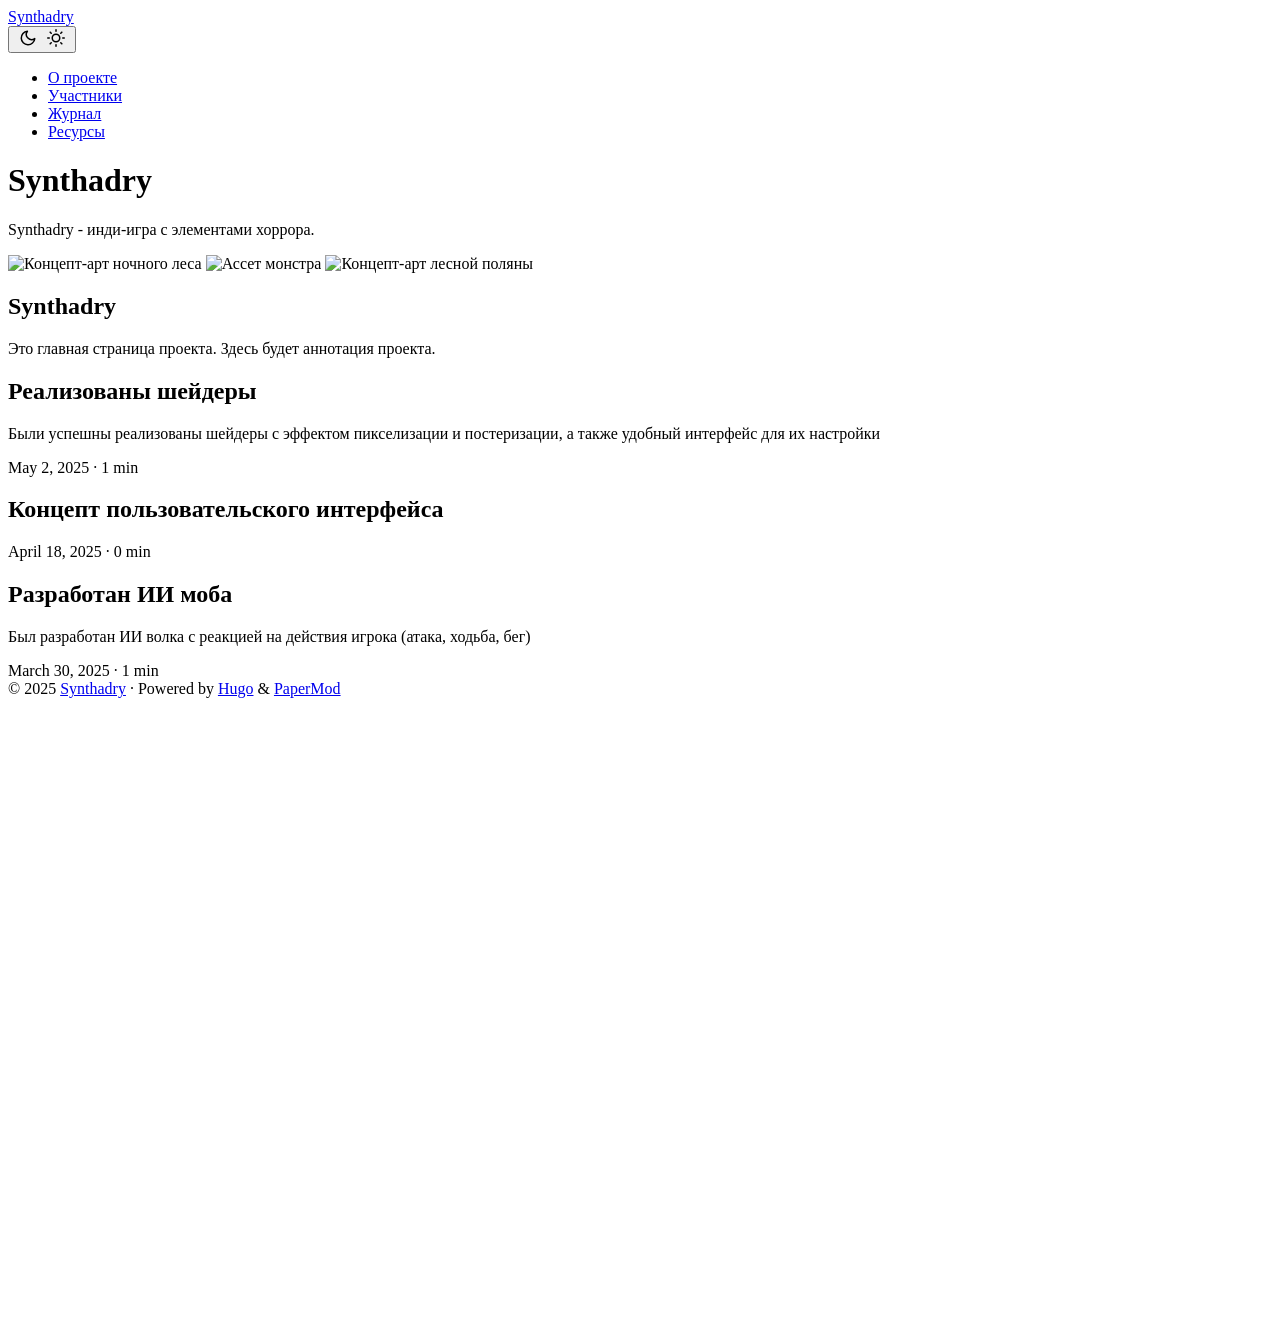
==== site/public/index.html @ 7543f237 "Updated design & functionality" ====
<!DOCTYPE html>
<html lang="en" dir="auto">

<head>
	<meta name="generator" content="Hugo 0.147.2"><script src="/livereload.js?mindelay=10&amp;v=2&amp;port=1313&amp;path=livereload" data-no-instant defer></script><meta charset="utf-8">
<meta http-equiv="X-UA-Compatible" content="IE=edge">
<meta name="viewport" content="width=device-width, initial-scale=1, shrink-to-fit=no">
<meta name="robots" content="noindex, nofollow">
<title>Synthadry</title>

<meta name="description" content="">
<meta name="author" content="">
<link rel="canonical" href="//localhost:1313/">
<link crossorigin="anonymous" href="/assets/css/stylesheet.ae3d277e69647c027e65dd7c785748f912a9be2d37da0061b9ff15a5d7fafb7b.css" integrity="sha256-rj0nfmlkfAJ&#43;Zd18eFdI&#43;RKpvi032gBhuf8Vpdf6&#43;3s=" rel="preload stylesheet" as="style">
<link rel="icon" href="//localhost:1313/favicon.ico">
<link rel="icon" type="image/png" sizes="16x16" href="//localhost:1313/favicon-16x16.png">
<link rel="icon" type="image/png" sizes="32x32" href="//localhost:1313/favicon-32x32.png">
<link rel="apple-touch-icon" href="//localhost:1313/apple-touch-icon.png">
<link rel="mask-icon" href="//localhost:1313/safari-pinned-tab.svg">
<meta name="theme-color" content="#2e2e33">
<meta name="msapplication-TileColor" content="#2e2e33">
<link rel="alternate" type="application/rss+xml" href="//localhost:1313/index.xml">
<link rel="alternate" hreflang="en" href="//localhost:1313/">
<noscript>
    <style>
        #theme-toggle,
        .top-link {
            display: none;
        }

    </style>
</noscript>
</head>

<body class="list" id="top">
<script>
    if (localStorage.getItem("pref-theme") === "dark") {
        document.body.classList.add('dark');
    }

</script>

<header class="header">
    <nav class="nav">
        <div class="logo">
            <a href="//localhost:1313/" accesskey="h" title="Synthadry (Alt + H)">Synthadry</a>
            <div class="logo-switches">
                <button id="theme-toggle" accesskey="t" title="(Alt + T)" aria-label="Toggle theme">
                    <svg id="moon" xmlns="http://www.w3.org/2000/svg" width="24" height="18" viewBox="0 0 24 24"
                        fill="none" stroke="currentColor" stroke-width="2" stroke-linecap="round"
                        stroke-linejoin="round">
                        <path d="M21 12.79A9 9 0 1 1 11.21 3 7 7 0 0 0 21 12.79z"></path>
                    </svg>
                    <svg id="sun" xmlns="http://www.w3.org/2000/svg" width="24" height="18" viewBox="0 0 24 24"
                        fill="none" stroke="currentColor" stroke-width="2" stroke-linecap="round"
                        stroke-linejoin="round">
                        <circle cx="12" cy="12" r="5"></circle>
                        <line x1="12" y1="1" x2="12" y2="3"></line>
                        <line x1="12" y1="21" x2="12" y2="23"></line>
                        <line x1="4.22" y1="4.22" x2="5.64" y2="5.64"></line>
                        <line x1="18.36" y1="18.36" x2="19.78" y2="19.78"></line>
                        <line x1="1" y1="12" x2="3" y2="12"></line>
                        <line x1="21" y1="12" x2="23" y2="12"></line>
                        <line x1="4.22" y1="19.78" x2="5.64" y2="18.36"></line>
                        <line x1="18.36" y1="5.64" x2="19.78" y2="4.22"></line>
                    </svg>
                </button>
            </div>
        </div>
        <ul id="menu">
            <li>
                <a href="//localhost:1313/about" title="О проекте">
                    <span>О проекте</span>
                </a>
            </li>
            <li>
                <a href="//localhost:1313/participants" title="Участники">
                    <span>Участники</span>
                </a>
            </li>
            <li>
                <a href="//localhost:1313/journal" title="Журнал">
                    <span>Журнал</span>
                </a>
            </li>
            <li>
                <a href="//localhost:1313/resources" title="Ресурсы">
                    <span>Ресурсы</span>
                </a>
            </li>
        </ul>
    </nav>
</header>
<main class="main"> 
<div class="post-content"><h1 id="synthadry"><strong>Synthadry</strong><a hidden class="anchor" aria-hidden="true" href="#synthadry">#</a></h1>
<p>Synthadry - инди-игра с элементами хоррора.</p>
<p><img alt="Концепт-арт ночного леса" loading="lazy" src="/images/forest.jpg">
<img alt="Ассет монстра" loading="lazy" src="/images/monster.jpg">
<img alt="Концепт-арт лесной поляны" loading="lazy" src="/images/redtoilet.jpg"></p>


</div>
<article class="first-entry home-info">
    <header class="entry-header">
        <h1>Synthadry</h1>
    </header>
    <div class="entry-content">
        Это главная страница проекта. Здесь будет аннотация проекта.
    </div>
    <footer class="entry-footer">
        <div class="social-icons" >
</div>

    </footer>
</article>

<article class="post-entry"> 
  <header class="entry-header">
    <h2 class="entry-hint-parent">Реализованы шейдеры
    </h2>
  </header>
  <div class="entry-content">
    <p>Были успешны реализованы шейдеры с эффектом пикселизации и постеризации, а также удобный интерфейс для их настройки
</p>
  </div>
  <footer class="entry-footer"><span title='2025-05-02 00:00:00 +0000 UTC'>May 2, 2025</span>&nbsp;·&nbsp;1 min</footer>
  <a class="entry-link" aria-label="post link to Реализованы шейдеры" href="//localhost:1313/journal/post3/"></a>
</article>

<article class="post-entry"> 
  <header class="entry-header">
    <h2 class="entry-hint-parent">Концепт пользовательского интерфейса
    </h2>
  </header>
  <div class="entry-content">
    <p> </p>
  </div>
  <footer class="entry-footer"><span title='2025-04-18 00:00:00 +0000 UTC'>April 18, 2025</span>&nbsp;·&nbsp;0 min</footer>
  <a class="entry-link" aria-label="post link to Концепт пользовательского интерфейса" href="//localhost:1313/journal/post2/"></a>
</article>

<article class="post-entry"> 
  <header class="entry-header">
    <h2 class="entry-hint-parent">Разработан ИИ моба
    </h2>
  </header>
  <div class="entry-content">
    <p>Был разработан ИИ волка с реакцией на действия игрока (атака, ходьба, бег)
</p>
  </div>
  <footer class="entry-footer"><span title='2025-03-30 00:00:00 +0000 UTC'>March 30, 2025</span>&nbsp;·&nbsp;1 min</footer>
  <a class="entry-link" aria-label="post link to Разработан ИИ моба" href="//localhost:1313/journal/post1/"></a>
</article>
    </main>
    
<footer class="footer">
        <span>&copy; 2025 <a href="//localhost:1313/">Synthadry</a></span> · 

    <span>
        Powered by
        <a href="https://gohugo.io/" rel="noopener noreferrer" target="_blank">Hugo</a> &
        <a href="https://github.com/adityatelange/hugo-PaperMod/" rel="noopener" target="_blank">PaperMod</a>
    </span>
</footer>
<a href="#top" aria-label="go to top" title="Go to Top (Alt + G)" class="top-link" id="top-link" accesskey="g">
    <svg xmlns="http://www.w3.org/2000/svg" viewBox="0 0 12 6" fill="currentColor">
        <path d="M12 6H0l6-6z" />
    </svg>
</a>

<script>
    let menu = document.getElementById('menu')
    if (menu) {
        menu.scrollLeft = localStorage.getItem("menu-scroll-position");
        menu.onscroll = function () {
            localStorage.setItem("menu-scroll-position", menu.scrollLeft);
        }
    }

    document.querySelectorAll('a[href^="#"]').forEach(anchor => {
        anchor.addEventListener("click", function (e) {
            e.preventDefault();
            var id = this.getAttribute("href").substr(1);
            if (!window.matchMedia('(prefers-reduced-motion: reduce)').matches) {
                document.querySelector(`[id='${decodeURIComponent(id)}']`).scrollIntoView({
                    behavior: "smooth"
                });
            } else {
                document.querySelector(`[id='${decodeURIComponent(id)}']`).scrollIntoView();
            }
            if (id === "top") {
                history.replaceState(null, null, " ");
            } else {
                history.pushState(null, null, `#${id}`);
            }
        });
    });

</script>
<script>
    var mybutton = document.getElementById("top-link");
    window.onscroll = function () {
        if (document.body.scrollTop > 800 || document.documentElement.scrollTop > 800) {
            mybutton.style.visibility = "visible";
            mybutton.style.opacity = "1";
        } else {
            mybutton.style.visibility = "hidden";
            mybutton.style.opacity = "0";
        }
    };

</script>
<script>
    document.getElementById("theme-toggle").addEventListener("click", () => {
        if (document.body.className.includes("dark")) {
            document.body.classList.remove('dark');
            localStorage.setItem("pref-theme", 'light');
        } else {
            document.body.classList.add('dark');
            localStorage.setItem("pref-theme", 'dark');
        }
    })

</script>
</body>

</html>
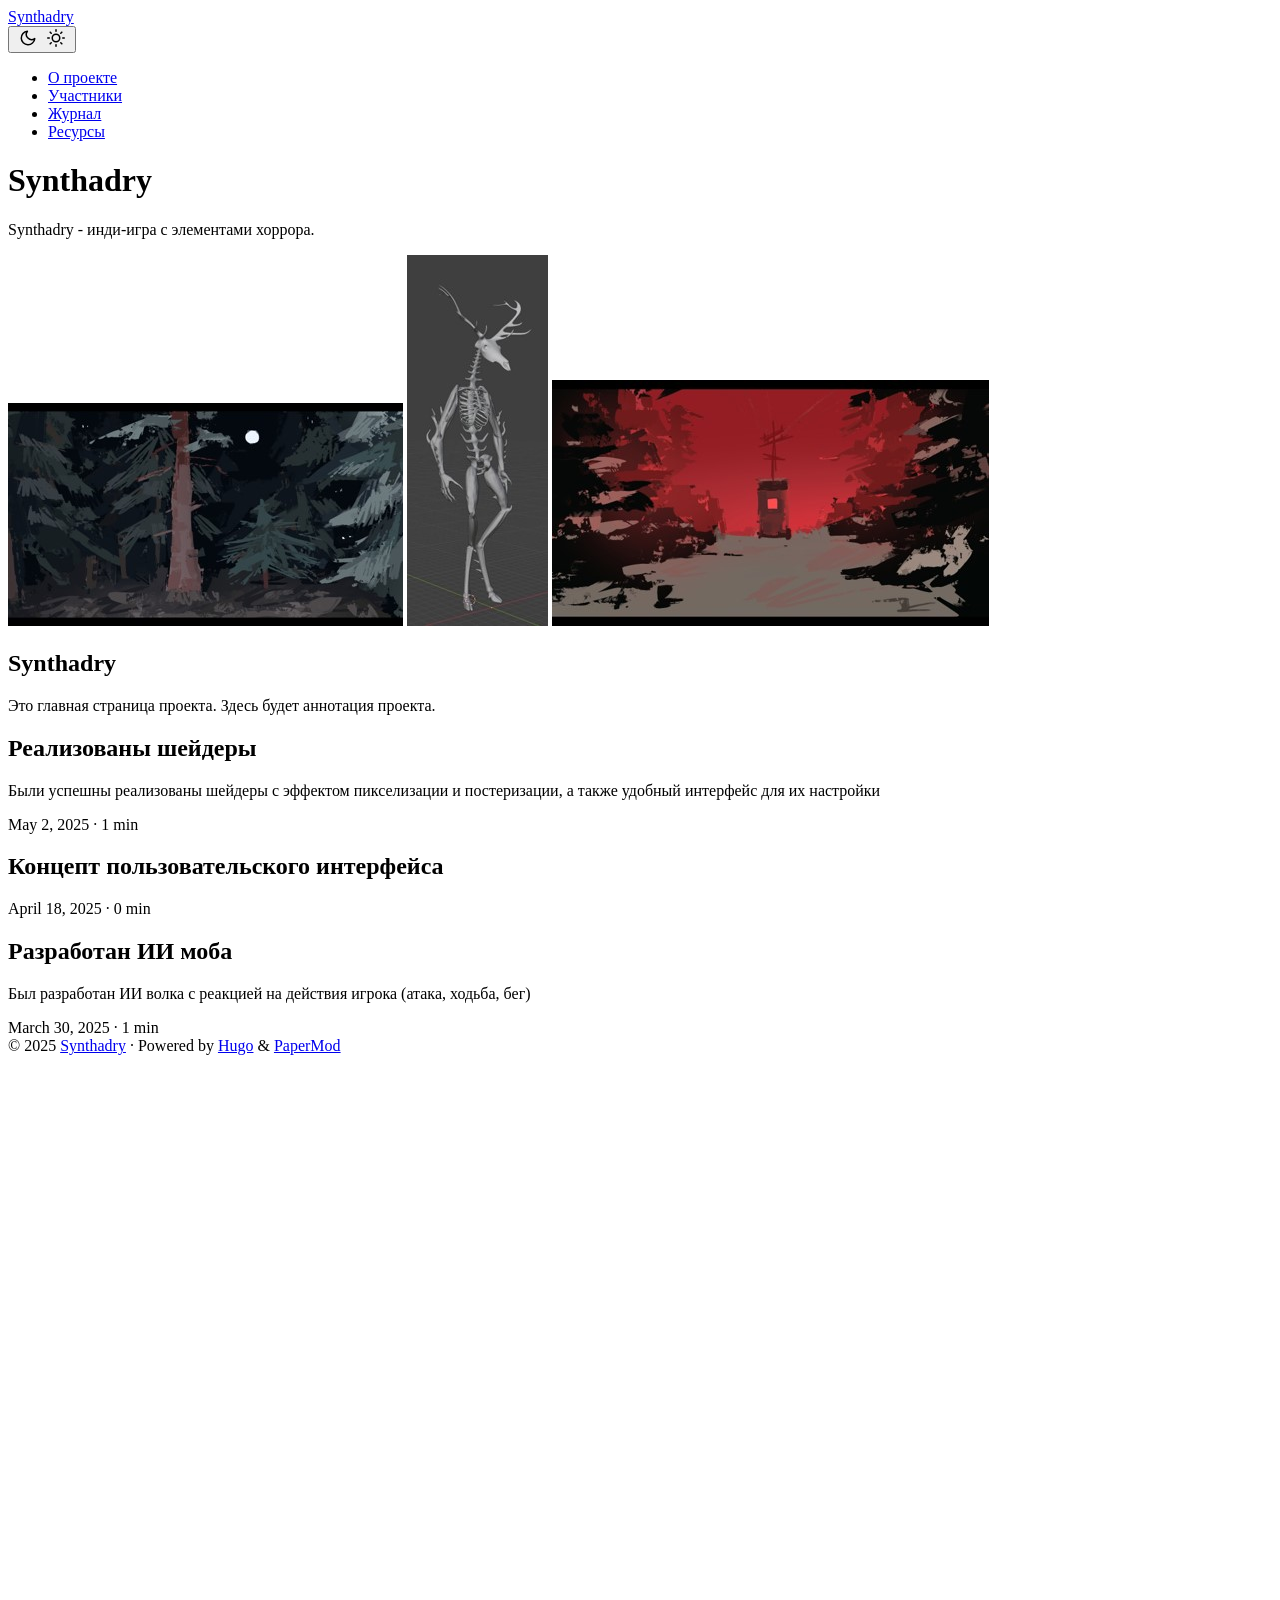
==== commit 23225ad1: "fixed style" ====
--- a/assets/css/stylesheet.ae3d277e69647c027e65dd7c785748f912a9be2d37da0061b9ff15a5d7fafb7b.css
+++ b/assets/css/stylesheet.ae3d277e69647c027e65dd7c785748f912a9be2d37da0061b9ff15a5d7fafb7b.css
@@ -0,0 +1,7 @@
+/*
+  PaperMod v8+
+  License: MIT https://github.com/adityatelange/hugo-PaperMod/blob/master/LICENSE
+  Copyright (c) 2020 nanxiaobei and adityatelange
+  Copyright (c) 2021-2025 adityatelange
+*/
+:root{--gap:24px;--content-gap:20px;--nav-width:1024px;--main-width:720px;--header-height:60px;--footer-height:60px;--radius:8px;--theme:rgb(255, 255, 255);--entry:rgb(255, 255, 255);--primary:rgb(30, 30, 30);--secondary:rgb(108, 108, 108);--tertiary:rgb(214, 214, 214);--content:rgb(31, 31, 31);--code-block-bg:rgb(28, 29, 33);--code-bg:rgb(245, 245, 245);--border:rgb(238, 238, 238)}.dark{--theme:rgb(29, 30, 32);--entry:rgb(46, 46, 51);--primary:rgb(218, 218, 219);--secondary:rgb(155, 156, 157);--tertiary:rgb(65, 66, 68);--content:rgb(196, 196, 197);--code-block-bg:rgb(46, 46, 51);--code-bg:rgb(55, 56, 62);--border:rgb(51, 51, 51)}.list{background:var(--code-bg)}.dark.list{background:var(--theme)}*,::after,::before{box-sizing:border-box}html{-webkit-tap-highlight-color:transparent;overflow-y:scroll;-webkit-text-size-adjust:100%;text-size-adjust:100%}a,button,body,h1,h2,h3,h4,h5,h6{color:var(--primary)}body{font-family:-apple-system,BlinkMacSystemFont,segoe ui,Roboto,Oxygen,Ubuntu,Cantarell,open sans,helvetica neue,sans-serif;font-size:18px;line-height:1.6;word-break:break-word;background:var(--theme)}article,aside,figcaption,figure,footer,header,hgroup,main,nav,section,table{display:block}h1,h2,h3,h4,h5,h6{line-height:1.2}h1,h2,h3,h4,h5,h6,p{margin-top:0;margin-bottom:0}ul{padding:0}a{text-decoration:none}body,figure,ul{margin:0}table{width:100%;border-collapse:collapse;border-spacing:0;overflow-x:auto;word-break:keep-all}button,input,textarea{padding:0;font:inherit;background:0 0;border:0}input,textarea{outline:0}button,input[type=button],input[type=submit]{cursor:pointer}input:-webkit-autofill,textarea:-webkit-autofill{box-shadow:0 0 0 50px var(--theme)inset}img{display:block;max-width:100%}.not-found{position:absolute;left:0;right:0;display:flex;align-items:center;justify-content:center;height:80%;font-size:160px;font-weight:700}.archive-posts{width:100%;font-size:16px}.archive-year{margin-top:40px}.archive-year:not(:last-of-type){border-bottom:2px solid var(--border)}.archive-month{display:flex;align-items:flex-start;padding:10px 0}.archive-month-header{margin:25px 0;width:200px}.archive-month:not(:last-of-type){border-bottom:1px solid var(--border)}.archive-entry{position:relative;padding:5px;margin:10px 0}.archive-entry-title{margin:5px 0;font-weight:400}.archive-count,.archive-meta{color:var(--secondary);font-size:14px}.footer,.top-link{font-size:12px;color:var(--secondary)}.footer{max-width:calc(var(--main-width) + var(--gap) * 2);margin:auto;padding:calc((var(--footer-height) - var(--gap))/2)var(--gap);text-align:center;line-height:24px}.footer span{margin-inline-start:1px;margin-inline-end:1px}.footer span:last-child{white-space:nowrap}.footer a{color:inherit;border-bottom:1px solid var(--secondary)}.footer a:hover{border-bottom:1px solid var(--primary)}.top-link{visibility:hidden;position:fixed;bottom:60px;right:30px;z-index:99;background:var(--tertiary);width:42px;height:42px;padding:12px;border-radius:64px;transition:visibility .5s,opacity .8s linear}.top-link,.top-link svg{filter:drop-shadow(0 0 0 var(--theme))}.footer a:hover,.top-link:hover{color:var(--primary)}.top-link:focus,#theme-toggle:focus{outline:0}.nav{display:flex;flex-wrap:wrap;justify-content:space-between;max-width:calc(var(--nav-width) + var(--gap) * 2);margin-inline-start:auto;margin-inline-end:auto;line-height:var(--header-height)}.nav a{display:block}.logo,#menu{display:flex;margin:auto var(--gap)}.logo{flex-wrap:inherit}.logo a{font-size:24px;font-weight:700}.logo a img,.logo a svg{display:inline;vertical-align:middle;pointer-events:none;transform:translate(0,-10%);border-radius:6px;margin-inline-end:8px}button#theme-toggle{font-size:26px;margin:auto 4px}body.dark #moon{vertical-align:middle;display:none}body:not(.dark) #sun{display:none}#menu{list-style:none;word-break:keep-all;overflow-x:auto;white-space:nowrap}#menu li+li{margin-inline-start:var(--gap)}#menu a{font-size:16px}#menu .active{font-weight:500;border-bottom:2px solid}.lang-switch li,.lang-switch ul,.logo-switches{display:inline-flex;margin:auto 4px}.lang-switch{display:flex;flex-wrap:inherit}.lang-switch a{margin:auto 3px;font-size:16px;font-weight:500}.logo-switches{flex-wrap:inherit}.main{position:relative;min-height:calc(100vh - var(--header-height) - var(--footer-height));max-width:calc(var(--main-width) + var(--gap) * 2);margin:auto;padding:var(--gap)}.page-header h1{font-size:40px}.pagination{display:flex}.pagination a{color:var(--theme);font-size:13px;line-height:36px;background:var(--primary);border-radius:calc(36px/2);padding:0 16px}.pagination .next{margin-inline-start:auto}.social-icons a{display:inline-flex;padding:10px}.social-icons a svg{height:26px;width:26px}code{direction:ltr}div.highlight,pre{position:relative}.copy-code{display:none;position:absolute;top:4px;right:4px;color:rgba(255,255,255,.8);background:rgba(78,78,78,.8);border-radius:var(--radius);padding:0 5px;font-size:14px;user-select:none}div.highlight:hover .copy-code,pre:hover .copy-code{display:block}.first-entry{position:relative;display:flex;flex-direction:column;justify-content:center;min-height:320px;margin:var(--gap)0 calc(var(--gap) * 2)}.first-entry .entry-header{overflow:hidden;display:-webkit-box;-webkit-box-orient:vertical;-webkit-line-clamp:3}.first-entry .entry-header h1{font-size:34px;line-height:1.3}.first-entry .entry-content{margin:14px 0;font-size:16px;-webkit-line-clamp:3}.first-entry .entry-footer{font-size:14px}.home-info .entry-content{-webkit-line-clamp:unset}.post-entry{position:relative;margin-bottom:var(--gap);padding:var(--gap);background:var(--entry);border-radius:var(--radius);transition:transform .1s;border:1px solid var(--border)}.post-entry:active{transform:scale(.96)}.tag-entry .entry-cover{display:none}.entry-header h2{font-size:24px;line-height:1.3}.entry-content{margin:8px 0;color:var(--secondary);font-size:14px;line-height:1.6;overflow:hidden;display:-webkit-box;-webkit-box-orient:vertical;-webkit-line-clamp:2}.entry-footer{color:var(--secondary);font-size:13px}.entry-link{position:absolute;left:0;right:0;top:0;bottom:0}.entry-hint{color:var(--secondary)}.entry-hint-parent{display:flex;justify-content:space-between}.entry-cover{font-size:14px;margin-bottom:var(--gap);text-align:center}.entry-cover img{border-radius:var(--radius);width:100%;height:auto}.entry-cover a{color:var(--secondary);box-shadow:0 1px 0 var(--primary)}.page-header,.post-header{margin:24px auto var(--content-gap)}.post-title{margin-bottom:2px;font-size:40px}.post-description{margin-top:10px;margin-bottom:5px}.post-meta,.breadcrumbs{color:var(--secondary);font-size:14px;display:flex;flex-wrap:wrap;align-items:center}.post-meta .i18n_list li{display:inline-flex;list-style:none;margin:auto 3px;box-shadow:0 1px 0 var(--secondary)}.breadcrumbs a{font-size:16px}.post-content{color:var(--content)}.post-content h3,.post-content h4,.post-content h5,.post-content h6{margin:24px 0 16px}.post-content h1{margin:40px auto 32px;font-size:40px}.post-content h2{margin:32px auto 24px;font-size:32px}.post-content h3{font-size:24px}.post-content h4{font-size:16px}.post-content h5{font-size:14px}.post-content h6{font-size:12px}.post-content a,.toc a:hover{box-shadow:0 1px;box-decoration-break:clone;-webkit-box-decoration-break:clone}.post-content a code{margin:auto 0;border-radius:0;box-shadow:0 -1px 0 var(--primary)inset}.post-content del{text-decoration:line-through}.post-content dl,.post-content ol,.post-content p,.post-content figure,.post-content ul{margin-bottom:var(--content-gap)}.post-content ol,.post-content ul{padding-inline-start:20px}.post-content li{margin-top:5px}.post-content li p{margin-bottom:0}.post-content dl{display:flex;flex-wrap:wrap;margin:0}.post-content dt{width:25%;font-weight:700}.post-content dd{width:75%;margin-inline-start:0;padding-inline-start:10px}.post-content dd~dd,.post-content dt~dt{margin-top:10px}.post-content table{margin-bottom:var(--content-gap)}.post-content table th,.post-content table:not(.highlighttable,.highlight table,.gist .highlight) td{min-width:80px;padding:8px 5px;line-height:1.5;border-bottom:1px solid var(--border)}.post-content table th{text-align:start}.post-content table:not(.highlighttable) td code:only-child{margin:auto 0}.post-content .highlight table{border-radius:var(--radius)}.post-content .highlight:not(table){margin:10px auto;background:var(--code-block-bg)!important;border-radius:var(--radius);direction:ltr}.post-content li>.highlight{margin-inline-end:0}.post-content ul pre{margin-inline-start:calc(var(--gap) * -2)}.post-content .highlight pre{margin:0}.post-content .highlighttable{table-layout:fixed}.post-content .highlighttable td:first-child{width:40px}.post-content .highlighttable td .linenodiv{padding-inline-end:0!important}.post-content .highlighttable td .highlight,.post-content .highlighttable td .linenodiv pre{margin-bottom:0}.post-content code{margin:auto 4px;padding:4px 6px;font-size:.78em;line-height:1.5;background:var(--code-bg);border-radius:2px}.post-content pre code{display:grid;margin:auto 0;padding:10px;color:#d5d5d6;background:var(--code-block-bg)!important;border-radius:var(--radius);overflow-x:auto;word-break:break-all}.post-content blockquote{margin:20px 0;padding:0 14px;border-inline-start:3px solid var(--primary)}.post-content hr{margin:30px 0;height:2px;background:var(--tertiary);border:0}.post-content iframe{max-width:100%}.post-content img{border-radius:4px;margin:1rem 0}.post-content img[src*="#center"]{margin:1rem auto}.post-content figure.align-center{text-align:center}.post-content figure>figcaption{color:var(--primary);font-size:16px;font-weight:700;margin:8px 0 16px}.post-content figure>figcaption>p{color:var(--secondary);font-size:14px;font-weight:400}.toc{margin:0 2px 40px;border:1px solid var(--border);background:var(--code-bg);border-radius:var(--radius);padding:.4em}.dark .toc{background:var(--entry)}.toc details summary{cursor:zoom-in;margin-inline-start:10px;user-select:none}.toc details[open] summary{cursor:zoom-out}.toc .details{display:inline;font-weight:500}.toc .inner{margin:5px 20px 0;padding:0 10px;opacity:.9}.toc li ul{margin-inline-start:var(--gap)}.toc summary:focus{outline:0}.post-footer{margin-top:56px}.post-footer>*{margin-bottom:10px}.post-tags{display:flex;flex-wrap:wrap;gap:10px}.post-tags li{display:inline-block}.post-tags a,.share-buttons,.paginav{border-radius:var(--radius);background:var(--code-bg);border:1px solid var(--border)}.post-tags a{display:block;padding:0 14px;color:var(--secondary);font-size:14px;line-height:34px;background:var(--code-bg)}.post-tags a:hover,.paginav a:hover{background:var(--border)}.share-buttons{padding:10px;display:flex;justify-content:center;overflow-x:auto;gap:10px}.share-buttons li,.share-buttons a{display:inline-flex}.share-buttons a:not(:last-of-type){margin-inline-end:12px}h1:hover .anchor,h2:hover .anchor,h3:hover .anchor,h4:hover .anchor,h5:hover .anchor,h6:hover .anchor{display:inline-flex;color:var(--secondary);margin-inline-start:8px;font-weight:500;user-select:none}.paginav{display:flex;line-height:30px}.paginav a{padding-inline-start:14px;padding-inline-end:14px;border-radius:var(--radius)}.paginav .title{letter-spacing:1px;text-transform:uppercase;font-size:small;color:var(--secondary)}.paginav .prev,.paginav .next{width:50%}.paginav span:hover:not(.title){box-shadow:0 1px}.paginav .next{margin-inline-start:auto;text-align:right}[dir=rtl] .paginav .next{text-align:left}h1>a>svg{display:inline}img.in-text{display:inline;margin:auto}.buttons,.main .profile{display:flex;justify-content:center}.main .profile{align-items:center;min-height:calc(100vh - var(--header-height) - var(--footer-height) - (var(--gap) * 2));text-align:center}.profile .profile_inner{display:flex;flex-direction:column;align-items:center;gap:10px}.profile img{border-radius:50%}.buttons{flex-wrap:wrap;max-width:400px}.button{background:var(--tertiary);border-radius:var(--radius);margin:8px;padding:6px;transition:transform .1s}.button-inner{padding:0 8px}.button:active{transform:scale(.96)}#searchbox input{padding:4px 10px;width:100%;color:var(--primary);font-weight:700;border:2px solid var(--tertiary);border-radius:var(--radius)}#searchbox input:focus{border-color:var(--secondary)}#searchResults li{list-style:none;border-radius:var(--radius);padding:10px;margin:10px 0;position:relative;font-weight:500}#searchResults{margin:10px 0;width:100%}#searchResults li:active{transition:transform .1s;transform:scale(.98)}#searchResults a{position:absolute;width:100%;height:100%;top:0;left:0;outline:none}#searchResults .focus{transform:scale(.98);border:2px solid var(--tertiary)}.terms-tags li{display:inline-block;margin:10px;font-weight:500}.terms-tags a{display:block;padding:3px 10px;background:var(--tertiary);border-radius:6px;transition:transform .1s}.terms-tags a:active{background:var(--tertiary);transform:scale(.96)}.bg{color:#cad3f5;background-color:#24273a}.chroma{color:#cad3f5;background-color:#24273a}.chroma .x{}.chroma .err{color:#ed8796}.chroma .cl{}.chroma .lnlinks{outline:none;text-decoration:none;color:inherit}.chroma .lntd{vertical-align:top;padding:0;margin:0;border:0}.chroma .lntable{border-spacing:0;padding:0;margin:0;border:0}.chroma .hl{background-color:#474733}.chroma .lnt{white-space:pre;-webkit-user-select:none;user-select:none;margin-right:.4em;padding:0 .4em;color:#8087a2}.chroma .ln{white-space:pre;-webkit-user-select:none;user-select:none;margin-right:.4em;padding:0 .4em;color:#8087a2}.chroma .line{display:flex}.chroma .k{color:#c6a0f6}.chroma .kc{color:#f5a97f}.chroma .kd{color:#ed8796}.chroma .kn{color:#8bd5ca}.chroma .kp{color:#c6a0f6}.chroma .kr{color:#c6a0f6}.chroma .kt{color:#ed8796}.chroma .n{}.chroma .na{color:#8aadf4}.chroma .nb{color:#91d7e3}.chroma .bp{color:#91d7e3}.chroma .nc{color:#eed49f}.chroma .no{color:#eed49f}.chroma .nd{color:#8aadf4;font-weight:700}.chroma .ni{color:#8bd5ca}.chroma .ne{color:#f5a97f}.chroma .nf{color:#8aadf4}.chroma .fm{color:#8aadf4}.chroma .nl{color:#91d7e3}.chroma .nn{color:#f5a97f}.chroma .nx{}.chroma .py{color:#f5a97f}.chroma .nt{color:#c6a0f6}.chroma .nv{color:#f4dbd6}.chroma .vc{color:#f4dbd6}.chroma .vg{color:#f4dbd6}.chroma .vi{color:#f4dbd6}.chroma .vm{color:#f4dbd6}.chroma .l{}.chroma .ld{}.chroma .s{color:#a6da95}.chroma .sa{color:#ed8796}.chroma .sb{color:#a6da95}.chroma .sc{color:#a6da95}.chroma .dl{color:#8aadf4}.chroma .sd{color:#6e738d}.chroma .s2{color:#a6da95}.chroma .se{color:#8aadf4}.chroma .sh{color:#6e738d}.chroma .si{color:#a6da95}.chroma .sx{color:#a6da95}.chroma .sr{color:#8bd5ca}.chroma .s1{color:#a6da95}.chroma .ss{color:#a6da95}.chroma .m{color:#f5a97f}.chroma .mb{color:#f5a97f}.chroma .mf{color:#f5a97f}.chroma .mh{color:#f5a97f}.chroma .mi{color:#f5a97f}.chroma .il{color:#f5a97f}.chroma .mo{color:#f5a97f}.chroma .o{color:#91d7e3;font-weight:700}.chroma .ow{color:#91d7e3;font-weight:700}.chroma .p{}.chroma .c{color:#6e738d;font-style:italic}.chroma .ch{color:#6e738d;font-style:italic}.chroma .cm{color:#6e738d;font-style:italic}.chroma .c1{color:#6e738d;font-style:italic}.chroma .cs{color:#6e738d;font-style:italic}.chroma .cp{color:#6e738d;font-style:italic}.chroma .cpf{color:#6e738d;font-weight:700;font-style:italic}.chroma .g{}.chroma .gd{color:#ed8796;background-color:#363a4f}.chroma .ge{font-style:italic}.chroma .gr{color:#ed8796}.chroma .gh{color:#f5a97f;font-weight:700}.chroma .gi{color:#a6da95;background-color:#363a4f}.chroma .go{}.chroma .gp{}.chroma .gs{font-weight:700}.chroma .gu{color:#f5a97f;font-weight:700}.chroma .gt{color:#ed8796}.chroma .gl{text-decoration:underline}.chroma .w{}.chroma{background-color:unset!important}.chroma .hl{display:flex}.chroma .lnt{padding:0 0 0 12px}.highlight pre.chroma code{padding:8px 0}.highlight pre.chroma .line .cl,.chroma .ln{padding:0 10px}.chroma .lntd:last-of-type{width:100%}::-webkit-scrollbar-track{background:0 0}.list:not(.dark)::-webkit-scrollbar-track{background:var(--code-bg)}::-webkit-scrollbar-thumb{background:var(--tertiary);border:5px solid var(--theme);border-radius:var(--radius)}.list:not(.dark)::-webkit-scrollbar-thumb{border:5px solid var(--code-bg)}::-webkit-scrollbar-thumb:hover{background:var(--secondary)}::-webkit-scrollbar:not(.highlighttable,.highlight table,.gist .highlight){background:var(--theme)}.post-content .highlighttable td .highlight pre code::-webkit-scrollbar{display:none}.post-content :not(table) ::-webkit-scrollbar-thumb{border:2px solid var(--code-block-bg);background:#717175}.post-content :not(table) ::-webkit-scrollbar-thumb:hover{background:#a3a3a5}.gist table::-webkit-scrollbar-thumb{border:2px solid #fff;background:#adadad}.gist table::-webkit-scrollbar-thumb:hover{background:#707070}.post-content table::-webkit-scrollbar-thumb{border-width:2px}@media screen and (min-width:768px){::-webkit-scrollbar{width:19px;height:11px}}@media screen and (max-width:768px){:root{--gap:14px}.profile img{transform:scale(.85)}.first-entry{min-height:260px}.archive-month{flex-direction:column}.archive-year{margin-top:20px}.footer{padding:calc((var(--footer-height) - var(--gap) - 10px)/2)var(--gap)}}@media screen and (max-width:900px){.list .top-link{transform:translateY(-5rem)}}@media screen and (max-width:340px){.share-buttons{justify-content:unset}}@media(prefers-reduced-motion){.terms-tags a:active,.button:active,.post-entry:active,.top-link,#searchResults .focus,#searchResults li:active{transform:none}}
